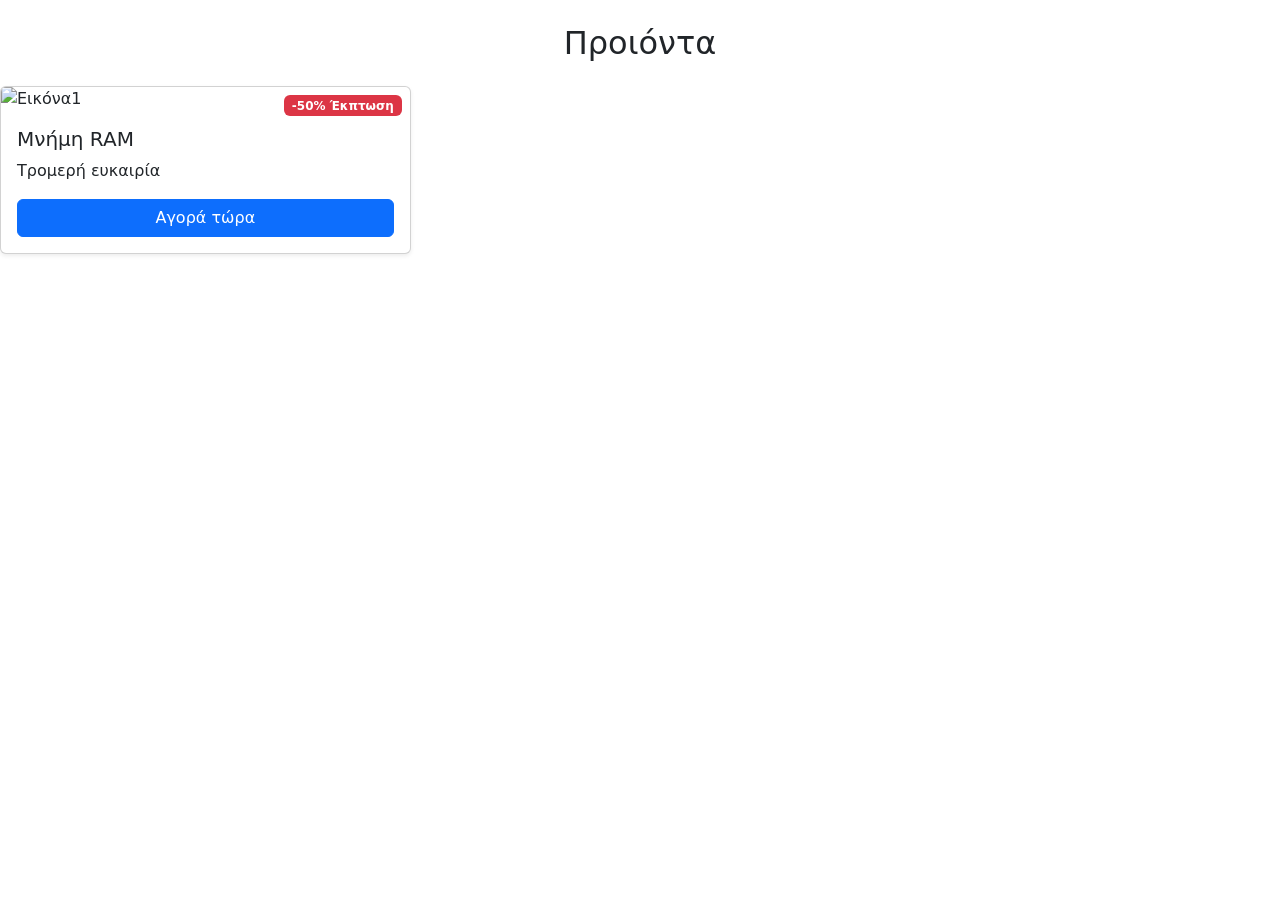
==== index4.html @ 5938fa13 "Create index4.html" ====
<!DOCTYPE html>
<html lang="el">
<head>
  <meta charset="utf-8">
  <meta name="viewport" content="width=device-width, initial-scale=1.0">
  <link href="https://cdn.jsdelivr.net/npm/bootstrap@5.3.3/dist/css/bootstrap.min.css" rel="stylesheet" integrity="sha384-QWTKZyjpPEjISv5WaRU9OFeRpok6YctnYmDr5pNlyT2bRjXh0JMhjY6hW+ALEwIH" crossorigin="anonymous">
</head>
<body>
<!-- Cards -->
<h2 class="text-center my-4" > Προιόντα </h2>


<!-- row δημιουργία FlexBox  g-4  24px οριζόντια και κάθετα mb-5 εξωτερικό περιθώριο κάτω από την ενότητα -->
<div class="row g-4 mb-5">
  <div class=" col-12 col-md-6 col-lg-4">
<!-- card σημαίνει ότι δημιουργεί μια κάρτα με ένα λευκό πλαίσιο και ένα γκρί περίγραμμα
h-100 height 100% αναγκάζει τις εικόνες να πάρουν το μέγεθος της μεγαλύτερης/ψηλότερη
shadow-sm τοποθετεί μια διακριτική σκιά
position-relative ορίζει το όριο για τις εικόνες -->
<!-- Κάρτα 1 -->
  <div class="card h-100 shadow-sm position-relative">
    <!-- badge = ετικέτα bg-danger = Κόκκινο top-0 στο πάνω μέρος της κάρτας end-0 δεξιά .
    m-2 δίνει χώρο για να μην ακουμπάει στο περίγραμμα -->
    <span class="badge bg-danger position-absolute top-0 end-0 m-2"> -50% Έκπτωση </span>
    <!-- card-img-top κάνει την εικόνα width 100% και στρογγυλεύει τις πάνω γωνίες -->
    <img src = "https://picsum.photos/id/340/400/220?random=1" class="card-img-top" alt="Εικόνα1">
<!-- card-body δημιουργεί  εσωτερικό περιθώριο (padding:16px) γύρω από το κείμενο
d-flex flex-column μετατρέπει το  εσωτερικό της κάρτας σε κάθετεο flexbox -->
    <div class="card-body d-flex flex-column">
      <!-- card-title είναι ο τίτλος -->
      <h5 class="card-title"> Μνήμη RAM </h5>
      <p class="card-text"> Τρομερή ευκαιρία </p>
      <!-- mt - auto margin-top auto απορροφά το κενό ανέμσα στο κέιμενο και στο κουμπί-->
      <a href="#" class="btn btn-primary mt-auto"> Αγορά τώρα </a>

    </div> <!-- Τέλος div-->






</div> <!-- τέλος της class -->
</div> <!-- Τέλος του row -->

  <script src="https://cdn.jsdelivr.net/npm/bootstrap@5.3.3/dist/js/bootstrap.bundle.min.js" integrity="sha384-YvpcrYf0tY3lHB60NNkmXc5s9fDVZLESaAA55NDzOxhy9GkcIdslK1eN7N6jIeHz" crossorigin="anonymous"></script>
</body>
</html>
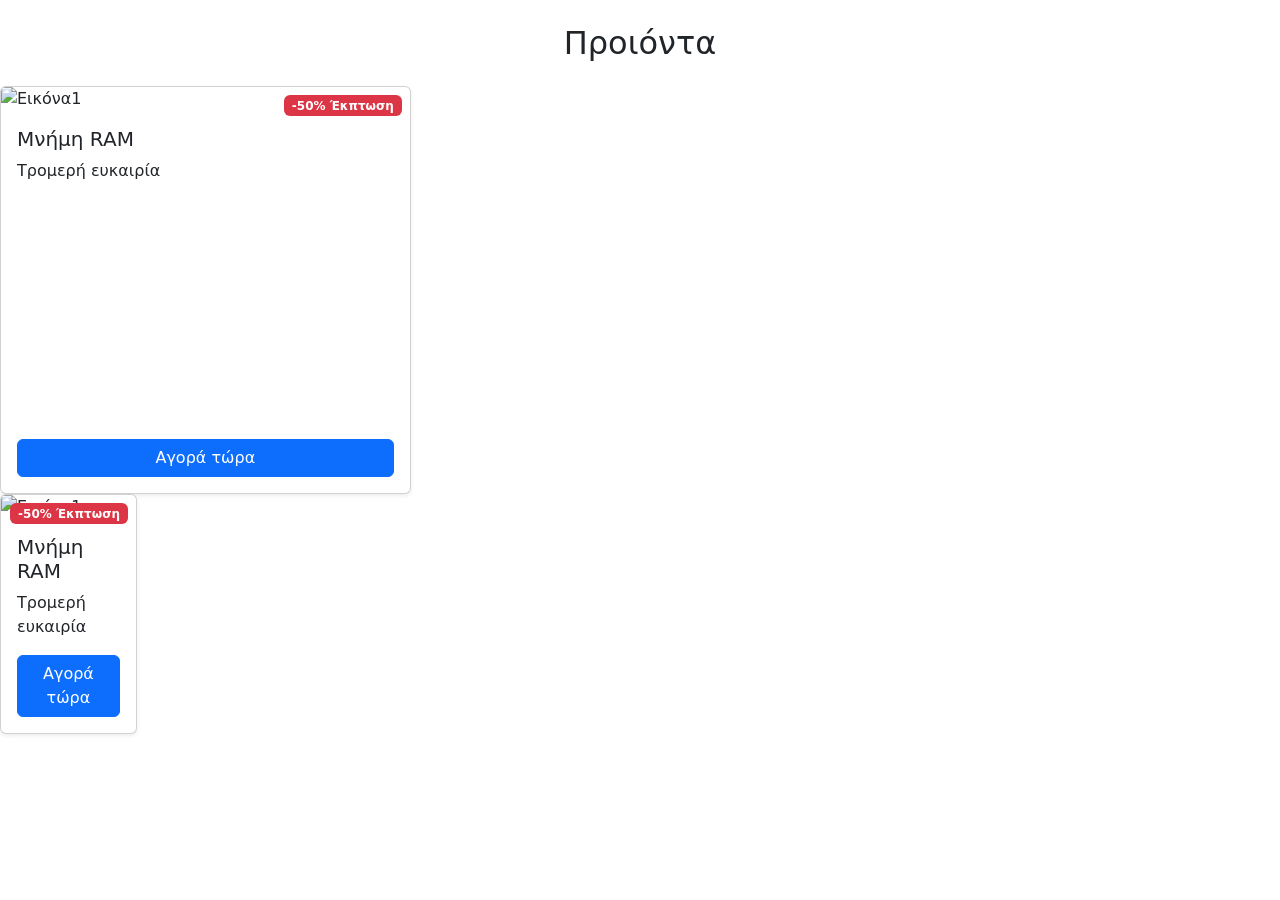
==== commit 1f5fb2d7: "Update index4.html" ====
--- a/index4.html
+++ b/index4.html
@@ -35,12 +35,38 @@
 
     </div> <!-- Τέλος div-->
 
+</div> <!-- τέλος της class -->
+
+<div class=" col-12 col-md-6 col-lg-4">
+<!-- card σημαίνει ότι δημιουργεί μια κάρτα με ένα λευκό πλαίσιο και ένα γκρί περίγραμμα
+h-100 height 100% αναγκάζει τις εικόνες να πάρουν το μέγεθος της μεγαλύτερης/ψηλότερη
+shadow-sm τοποθετεί μια διακριτική σκιά
+position-relative ορίζει το όριο για τις εικόνες -->
+<!-- Κάρτα 1 -->
+<div class="card h-100 shadow-sm position-relative">
+  <!-- badge = ετικέτα bg-danger = Κόκκινο top-0 στο πάνω μέρος της κάρτας end-0 δεξιά .
+  m-2 δίνει χώρο για να μην ακουμπάει στο περίγραμμα -->
+  <span class="badge bg-danger position-absolute top-0 end-0 m-2"> -50% Έκπτωση </span>
+  <!-- card-img-top κάνει την εικόνα width 100% και στρογγυλεύει τις πάνω γωνίες -->
+  <img src = "https://picsum.photos/id/340/400/220?random=1" class="card-img-top" alt="Εικόνα1">
+<!-- card-body δημιουργεί  εσωτερικό περιθώριο (padding:16px) γύρω από το κείμενο
+d-flex flex-column μετατρέπει το  εσωτερικό της κάρτας σε κάθετεο flexbox -->
+  <div class="card-body d-flex flex-column">
+    <!-- card-title είναι ο τίτλος -->
+    <h5 class="card-title"> Μνήμη RAM </h5>
+    <p class="card-text"> Τρομερή ευκαιρία </p>
+    <!-- mt - auto margin-top auto απορροφά το κενό ανέμσα στο κέιμενο και στο κουμπί-->
+    <a href="#" class="btn btn-primary mt-auto"> Αγορά τώρα </a>
+
+  </div> <!-- Τέλος div-->
+
+</div> <!-- τέλος της class -->
+
+
+</div> <!--  Τέλος του col -->
 
 
 
-
-
-</div> <!-- τέλος της class -->
 </div> <!-- Τέλος του row -->
 
   <script src="https://cdn.jsdelivr.net/npm/bootstrap@5.3.3/dist/js/bootstrap.bundle.min.js" integrity="sha384-YvpcrYf0tY3lHB60NNkmXc5s9fDVZLESaAA55NDzOxhy9GkcIdslK1eN7N6jIeHz" crossorigin="anonymous"></script>
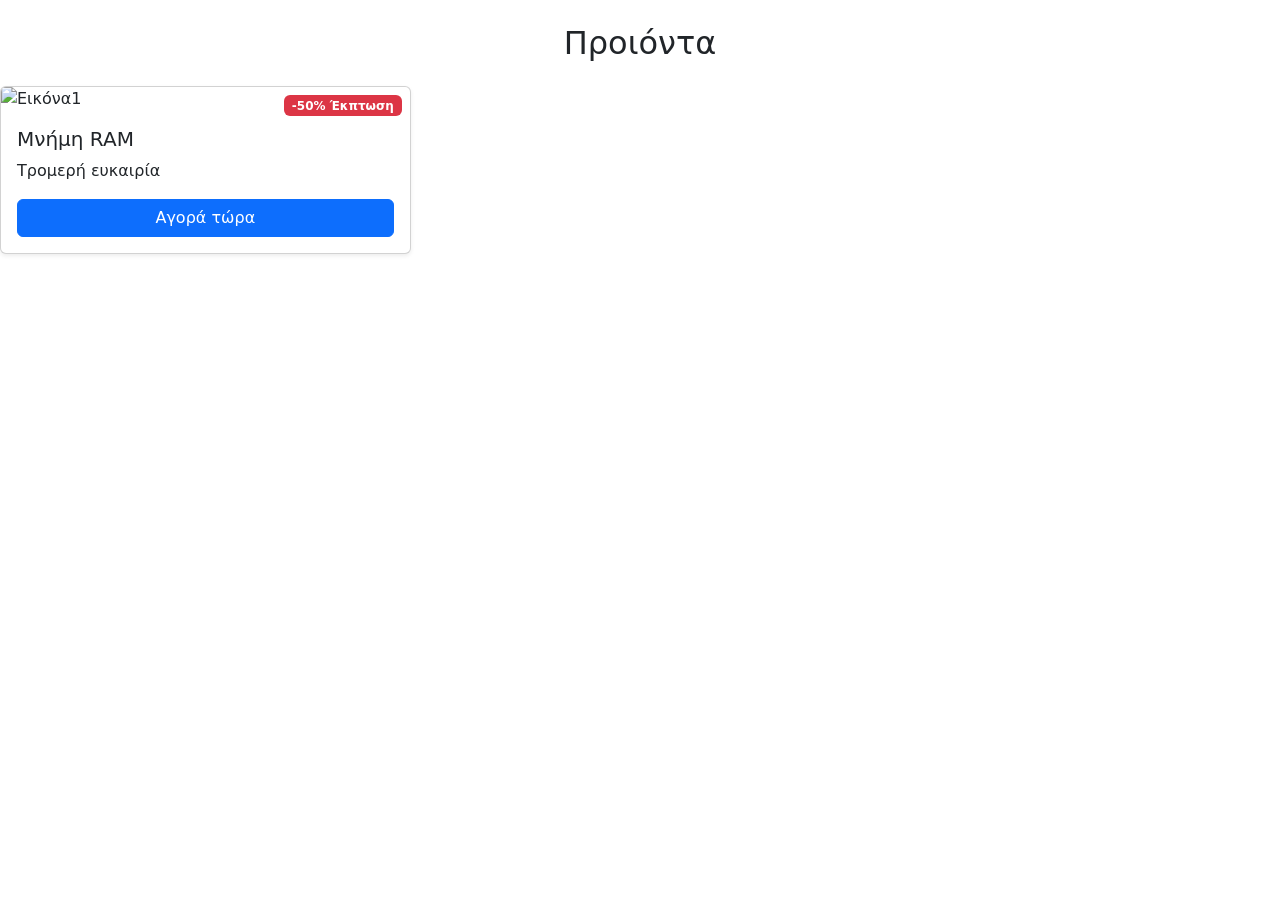
==== commit b847f818: "Update index4.html" ====
--- a/index4.html
+++ b/index4.html
@@ -37,30 +37,6 @@
 
 </div> <!-- τέλος της class -->
 
-<div class=" col-12 col-md-6 col-lg-4">
-<!-- card σημαίνει ότι δημιουργεί μια κάρτα με ένα λευκό πλαίσιο και ένα γκρί περίγραμμα
-h-100 height 100% αναγκάζει τις εικόνες να πάρουν το μέγεθος της μεγαλύτερης/ψηλότερη
-shadow-sm τοποθετεί μια διακριτική σκιά
-position-relative ορίζει το όριο για τις εικόνες -->
-<!-- Κάρτα 1 -->
-<div class="card h-100 shadow-sm position-relative">
-  <!-- badge = ετικέτα bg-danger = Κόκκινο top-0 στο πάνω μέρος της κάρτας end-0 δεξιά .
-  m-2 δίνει χώρο για να μην ακουμπάει στο περίγραμμα -->
-  <span class="badge bg-danger position-absolute top-0 end-0 m-2"> -50% Έκπτωση </span>
-  <!-- card-img-top κάνει την εικόνα width 100% και στρογγυλεύει τις πάνω γωνίες -->
-  <img src = "https://picsum.photos/id/340/400/220?random=1" class="card-img-top" alt="Εικόνα1">
-<!-- card-body δημιουργεί  εσωτερικό περιθώριο (padding:16px) γύρω από το κείμενο
-d-flex flex-column μετατρέπει το  εσωτερικό της κάρτας σε κάθετεο flexbox -->
-  <div class="card-body d-flex flex-column">
-    <!-- card-title είναι ο τίτλος -->
-    <h5 class="card-title"> Μνήμη RAM </h5>
-    <p class="card-text"> Τρομερή ευκαιρία </p>
-    <!-- mt - auto margin-top auto απορροφά το κενό ανέμσα στο κέιμενο και στο κουμπί-->
-    <a href="#" class="btn btn-primary mt-auto"> Αγορά τώρα </a>
-
-  </div> <!-- Τέλος div-->
-
-</div> <!-- τέλος της class -->
 
 
 </div> <!--  Τέλος του col -->
